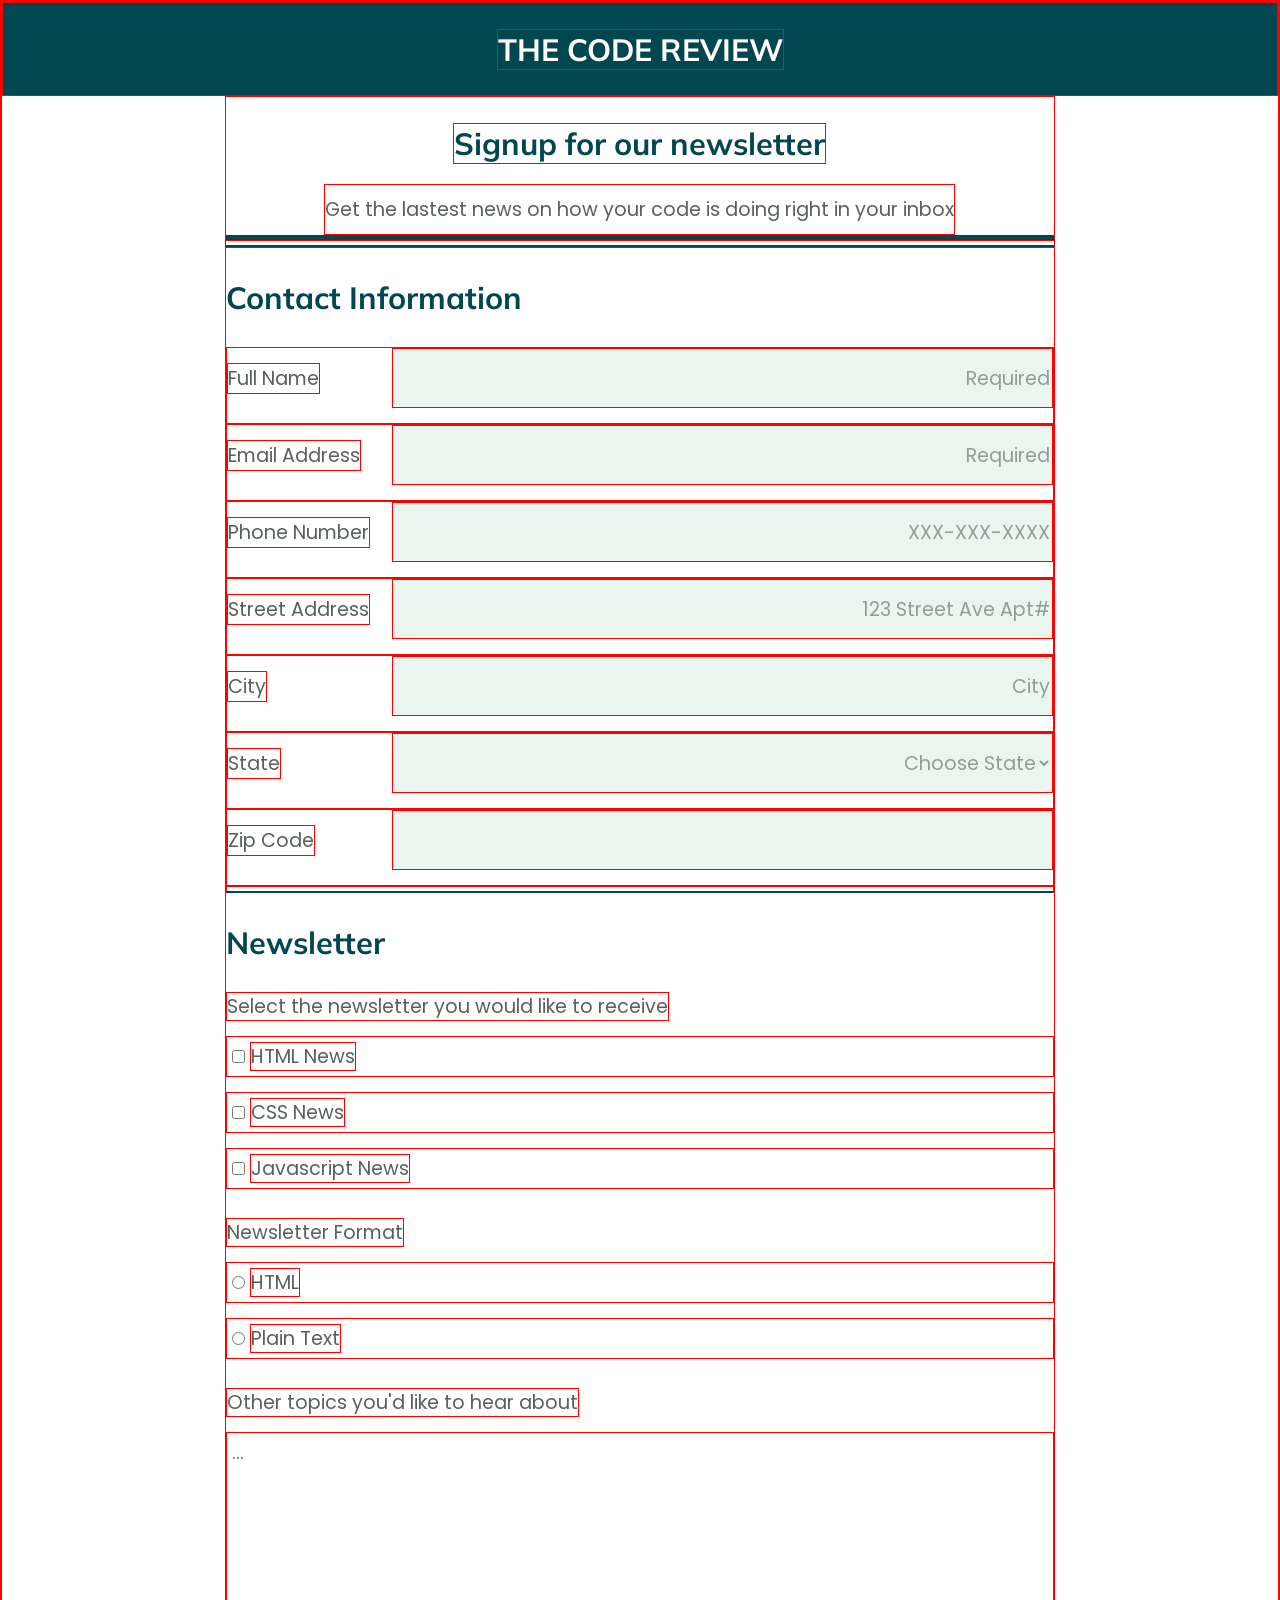
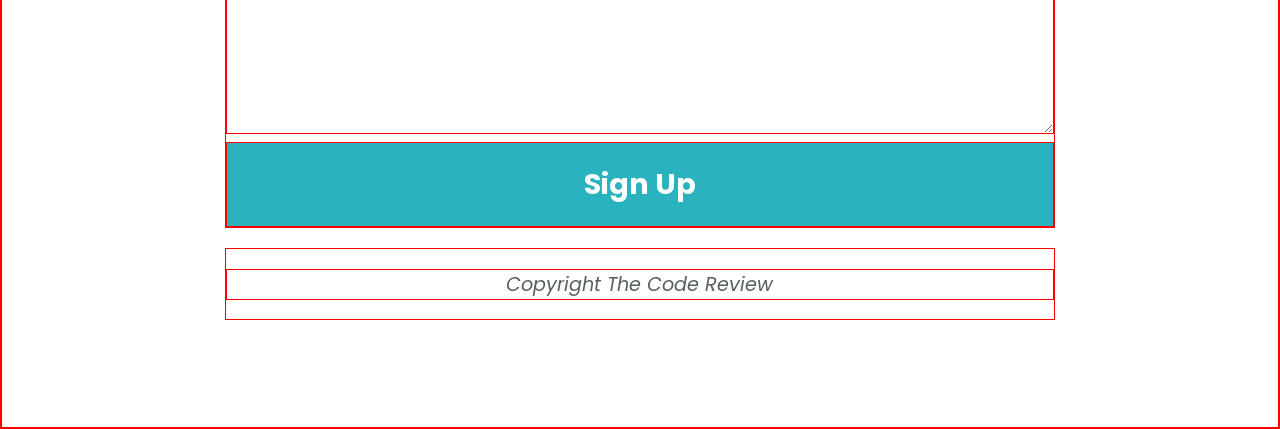
==== Registration Form/index.html @ b11f2fd0 "initial commit" ====
<!DOCTYPE html>
<html lang="en">
    <head>
        <title>Registration Form</title>
        <meta name="viewport" content="width=device-width, initial-scale=1">
        <link rel="stylesheet" href="https://fonts.googleapis.com/css?family=Poppins">
        <link rel="stylesheet" href="https://fonts.googleapis.com/css?family=Muli">
        <link rel="stylesheet" href="css/normalize.css">
        <link rel="stylesheet" href="css/styles.css">
    </head>
    <body>

        <header class="main-head">
            <h1>The Code Review</h1>
        </header>
        <div class="about">
            <h1>Signup for our newsletter</h1>
            <p>Get the lastest news on how your code is doing right in your inbox</p>
        </div>
       
        <div class="thin"></div>

        <form action="index.html" method="POST">
            <fieldset class="ct-info">
                <legend>Contact Information</legend>

                <div class="entry">
                    <label for="name">Full Name</label>
                    <input type="text" id="name" name="name" placeholder="Required" required>
                </div>

                <div class="entry">
                    <label for="email">Email Address</label>
                    <input type="email" id="email" name="email" placeholder="Required" required>
                </div>

                <div class="entry">
                    <label for="phone">Phone Number</label>
                    <input type="tel" id="phone" name="phone" placeholder="XXX-XXX-XXXX">
                </div>

                <div class="entry">
                    <label for="address">Street Address</label>
                    <input type="text" id="address" name="address" placeholder="123 Street Ave Apt#">
                </div>

                <div class="entry">
                    <label for="city">City</label>
                    <input type="text" id="city" name="city" placeholder="City">
                </div>
                
                <div class="entry">
                    <label for="state">State</label>
                    <select id="state" name="state">
                        <option disabled selected>Choose State</option>
                        <option value="alabama">Alabama</option>
                        <option value="alaska">Alaska</option>
                        <option value="arizona">Arizona</option>
                        <option value="arkansas">Arkansas</option>
                        <option value="california">California</option>
                        <option value="colorado">Colorado</option>
                        <option value="connecticut">Connecticut</option>
                        <option value="delaware">Delaware</option>
                        <option value="florida">Florida</option>
                        <option value="georgia">Georgia</option>
                        <option value="hawaii">Hawaii</option>
                        <option value="idaho">Idaho</option>
                        <option value="illinois">Illinois</option>
                        <option value="indiana">Indiana</option>
                        <option value="iowa">Iowa</option>
                        <option value="kansas">Kansas</option>
                        <option value="kentucky">Kentucky</option>
                        <option value="louisiana">Louisiana</option>
                        <option value="maine">Maine</option>
                        <option value="maryland">Maryland</option>
                        <option value="massachusetts">Massachusetts</option>
                        <option value="michigan">Michigan</option>
                        <option value="minnesota">Minnesota</option>
                        <option value="mississippi">Mississippi</option>
                        <option value="missouri">Missouri</option>
                        <option value="montana">Montana</option>
                        <option value="nebraska">Nebraska</option>
                        <option value="nevada">Nevada</option>
                        <option value="new-hampshire">New Hampshire</option>
                        <option value="new-jersey">New Jersey</option>
                        <option value="new-mexico">New Mexico</option>
                        <option value="new-york">New York</option>
                        <option value="north-carolina">North Carolina</option>
                        <option value="north-dakota">North Dakota</option>
                        <option value="ohio">Ohio</option>
                        <option value="oklahoma">Oklahoma</option>
                        <option value="oregon">Oregon</option>
                        <option value="pennsylvania">Pennsylvania</option>
                        <option value="rhode-island">Rhode Island</option>
                        <option value="south-carolina">South Carolina</option>
                        <option value="south-dakota">South Dakota</option>
                        <option value="tennessee">Tennessee</option>
                        <option value="texas">Texas</option>
                        <option value="utah">Utah</option>
                        <option value="vermont">Vermont</option>
                        <option value="virginia">Virginia</option>
                        <option value="washington">Washington</option>
                        <option value="west-virginia">West Virginia</option>
                        <option value="wisconsin">Wisconsin</option>
                        <option value="wyoming">Wyoming</option>
                    </select>
                </div>

                <div class="entry">
                    <label for="zip">Zip Code</label>
                    <input type="number" id="zip" name="zip">
                </div>

            </fieldset>

            <div class="thin"></div>

            <fieldset class="subscribe">
                <legend>Newsletter</legend>

                    <label>Select the newsletter you would like to receive</label>
                
                    <div class="options">
                        <input type="checkbox" id="html" name="news-op" value="html">
                        <label for="html">HTML News</label>
                    </div>

                    <div class="options">
                        <input type="checkbox" id="css" name="news-op" value="css">
                        <label for="css">CSS News</label>
                    </div>

                    <div class="options">
                        <input type="checkbox" id="javascript" name="news-op" value="javascript">
                        <label for="javascript">Javascript News</label>
                    </div>

                <br>
                <label>Newsletter Format</label>

                <div class="options">
                    <input type="radio" id="h-format" name="text-op" value="h-format">
                    <label for="h-format">HTML</label>
                </div>

                <div class="options">
                    <input type="radio" id="tformat" name="text-op" value="t-format">
                    <label for="t-format">Plain Text</label>
                </div>

                <br>
                <label for="comments">Other topics you'd like to hear about</label>

                <textarea id="comments" name="comments" cols="40" rows="10">...</textarea>

                <button type="submit" value="Submit">Sign Up</button>

            </fieldset>
        </form>
    </body>
    <footer>
        <p>Copyright The Code Review</p>
    </footer>
    <br><br><br>
</html>
---- Registration Form/css/styles.css ----
* {
    box-sizing: border-box;
    border: 1px red solid;
}

body {
    font-family: 'Poppins', sans-serif;
    font-size: 1.2em;
    color: #58615d;
}

.main-head {
    background: #02474f;
    display: flex;
    align-items: center;
    justify-content: center;
    padding: 5px;   
}

.main-head h1 {
    color: white;
    text-transform: uppercase;
    padding-bottom: 0;  
}

.about {
    display: flex;
    flex-direction: column;
    margin: 0 auto;
    align-items: center;
    justify-content: center;
    width: 95%;
    padding-top: 5px;
    border-bottom: 5px solid #02474f;
}

.about p {
    flex-wrap: wrap;
    text-align: center;
    margin: 0 auto;
    padding: 10px 0;
}

.thin {
    border-bottom: 2px solid #02474f;
    width: 95%;
    height: 7px;
    margin: 0 auto;
}

h1,
legend {
    font-family: 'Muli', sans-serif;
    font-size: 1.6em;
    font-weight: bold;
    color: #02474f;
}


form {
    display: flex;
    flex-direction: column;
    width: 95%;
    margin: 0 auto;
}

form .thin,
.entry,
textarea,
button {
    width: 100%;  
}

legend {
    padding: 30px 0;
}

fieldset {
    border: none;
    margin: 0;
    padding: 0;
}

.entry {
    display: flex;
    flex-direction: column;
    padding: 0 0 15px 0;
}

.entry input,
.entry select {
     height: 60px;
     background: #ebf5f0;
}

::placeholder,
select {
    text-align: right;
    color: #949c98;
}

.options,
textarea {
    padding: 5px;
    margin-top: 15px;
}

input[type=text] {
    transition: ease-in-out,.25s ease-in-out;
}
  
input[type=text]:focus {
    width: 102%;
}

button {
    padding: 20px;
    background: #2ab3bf;
    color: white;
    font-size: 1.5em;
    font-weight: bold;
}

footer {
    text-align: center;
    font-style: italic;
    margin: 20px auto;
    width: 95%;
}



/* Media Queries----------*/

@media (min-width: 769px) {

    .about,
    .thin,
    form,
    footer {
        width: 65%;
    }

    .entry {
        flex-direction: row;
        align-items: center;
        justify-content: space-between;
    }

    .entry input,
    .entry select {
     width: 80%;
    }
}
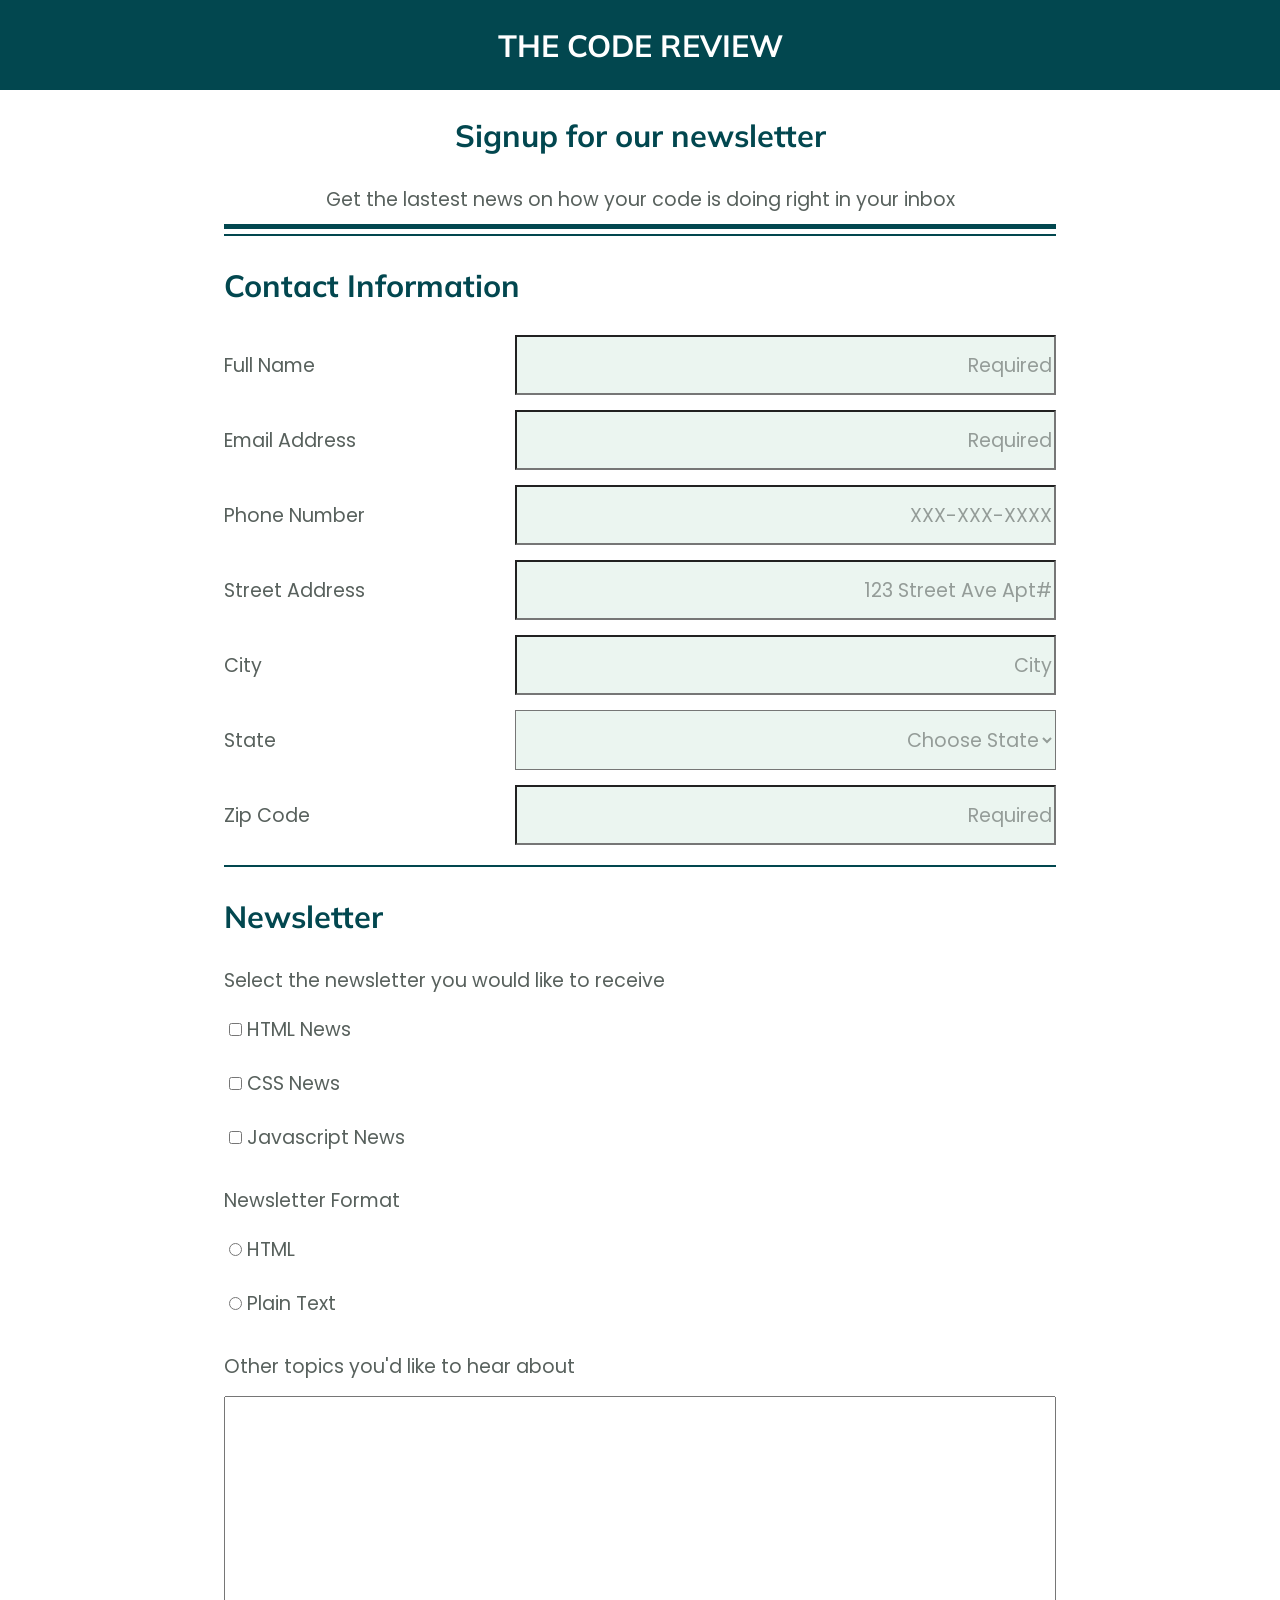
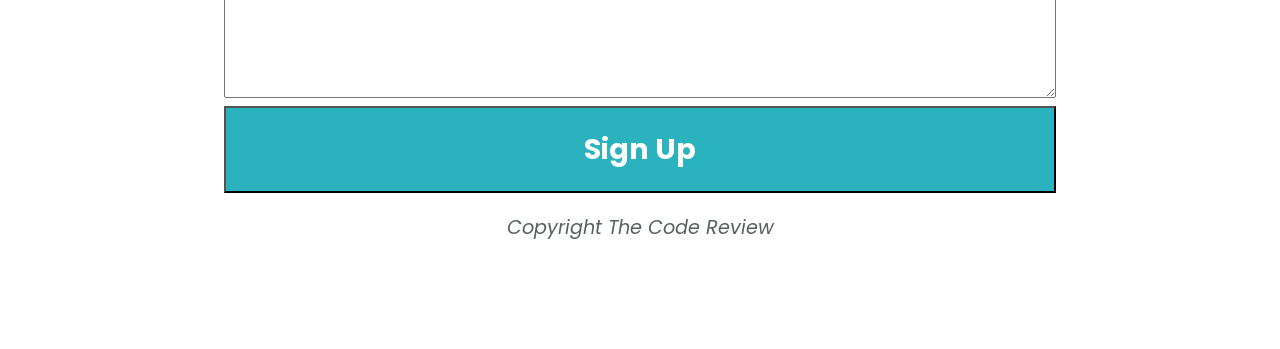
==== commit cfbf4284: "fixed notes" ====
--- a/Registration Form/index.html
+++ b/Registration Form/index.html
@@ -108,7 +108,7 @@
 
                 <div class="entry">
                     <label for="zip">Zip Code</label>
-                    <input type="number" id="zip" name="zip">
+                    <input type="text" id="zip" name="zip" placeholder="Required" required>
                 </div>
 
             </fieldset>
@@ -144,14 +144,14 @@
                 </div>
 
                 <div class="options">
-                    <input type="radio" id="tformat" name="text-op" value="t-format">
+                    <input type="radio" id="t-format" name="text-op" value="t-format">
                     <label for="t-format">Plain Text</label>
                 </div>
 
                 <br>
                 <label for="comments">Other topics you'd like to hear about</label>
 
-                <textarea id="comments" name="comments" cols="40" rows="10">...</textarea>
+                <textarea id="comments" name="comments" cols="40" rows="10"></textarea>
 
                 <button type="submit" value="Submit">Sign Up</button>
 
--- a/Registration Form/css/styles.css
+++ b/Registration Form/css/styles.css
@@ -1,7 +1,6 @@
 
 * {
     box-sizing: border-box;
-    border: 1px red solid;
 }
 
 body {
@@ -106,12 +105,16 @@
     margin-top: 15px;
 }
 
-input[type=text] {
+input[type=text],
+input[type=tel],
+input[type=email] {
     transition: ease-in-out,.25s ease-in-out;
 }
   
-input[type=text]:focus {
-    width: 102%;
+input[type=text]:focus,
+input[type=tel]:focus,
+input[type=email]:focus {
+    width: 101%;
 }
 
 button {
@@ -133,7 +136,7 @@
 
 /* Media Queries----------*/
 
-@media (min-width: 769px) {
+@media (min-width: 768px) {
 
     .about,
     .thin,
@@ -150,6 +153,6 @@
 
     .entry input,
     .entry select {
-     width: 80%;
+     width: 65%;
     }
 }
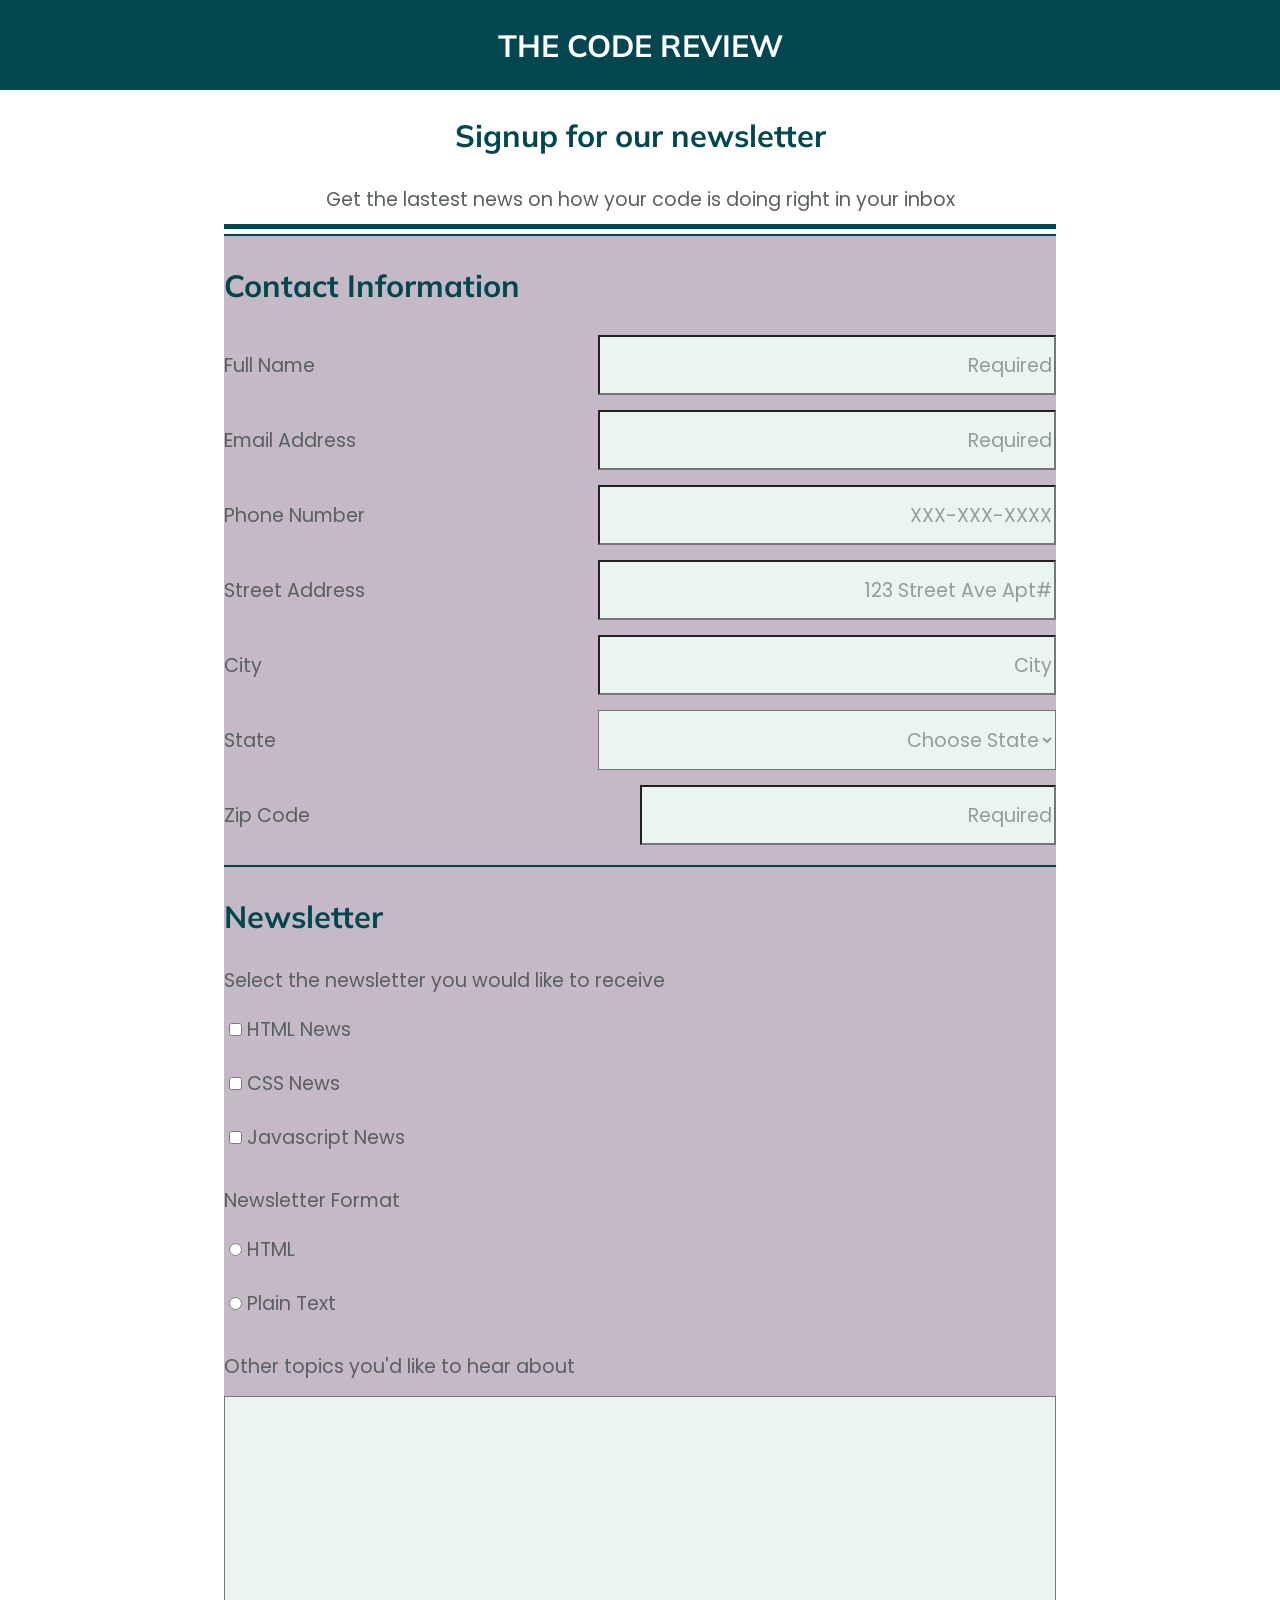
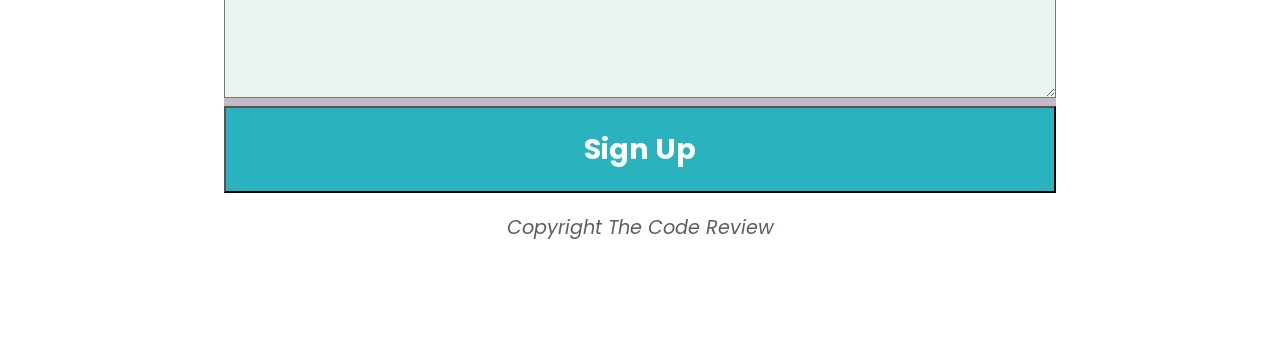
==== commit 7760c8bb: "fixed notes received from grading" ====
--- a/Registration Form/index.html
+++ b/Registration Form/index.html
@@ -157,9 +157,11 @@
 
             </fieldset>
         </form>
+
+        <footer>
+            <p>Copyright The Code Review</p>
+        </footer>
+        <br><br><br>
+        
     </body>
-    <footer>
-        <p>Copyright The Code Review</p>
-    </footer>
-    <br><br><br>
 </html>
--- a/Registration Form/css/styles.css
+++ b/Registration Form/css/styles.css
@@ -62,6 +62,7 @@
     flex-direction: column;
     width: 95%;
     margin: 0 auto;
+    background: #c6b9c7;
 }
 
 form .thin,
@@ -90,7 +91,16 @@
 .entry input,
 .entry select {
      height: 60px;
-     background: #ebf5f0;
+}
+
+textarea,
+.entry input,
+.entry select {
+    background: #ebf5f0;
+}
+
+#zip {
+    width: 50%;
 }
 
 ::placeholder,
@@ -114,7 +124,7 @@
 input[type=text]:focus,
 input[type=tel]:focus,
 input[type=email]:focus {
-    width: 101%;
+    width: 102%;
 }
 
 button {
@@ -153,6 +163,12 @@
 
     .entry input,
     .entry select {
-     width: 65%;
+     width: 55%;
     }
+
+    input[type=text]:focus,
+    input[type=tel]:focus,
+    input[type=email]:focus {
+    width: 70%;
+}
 }
